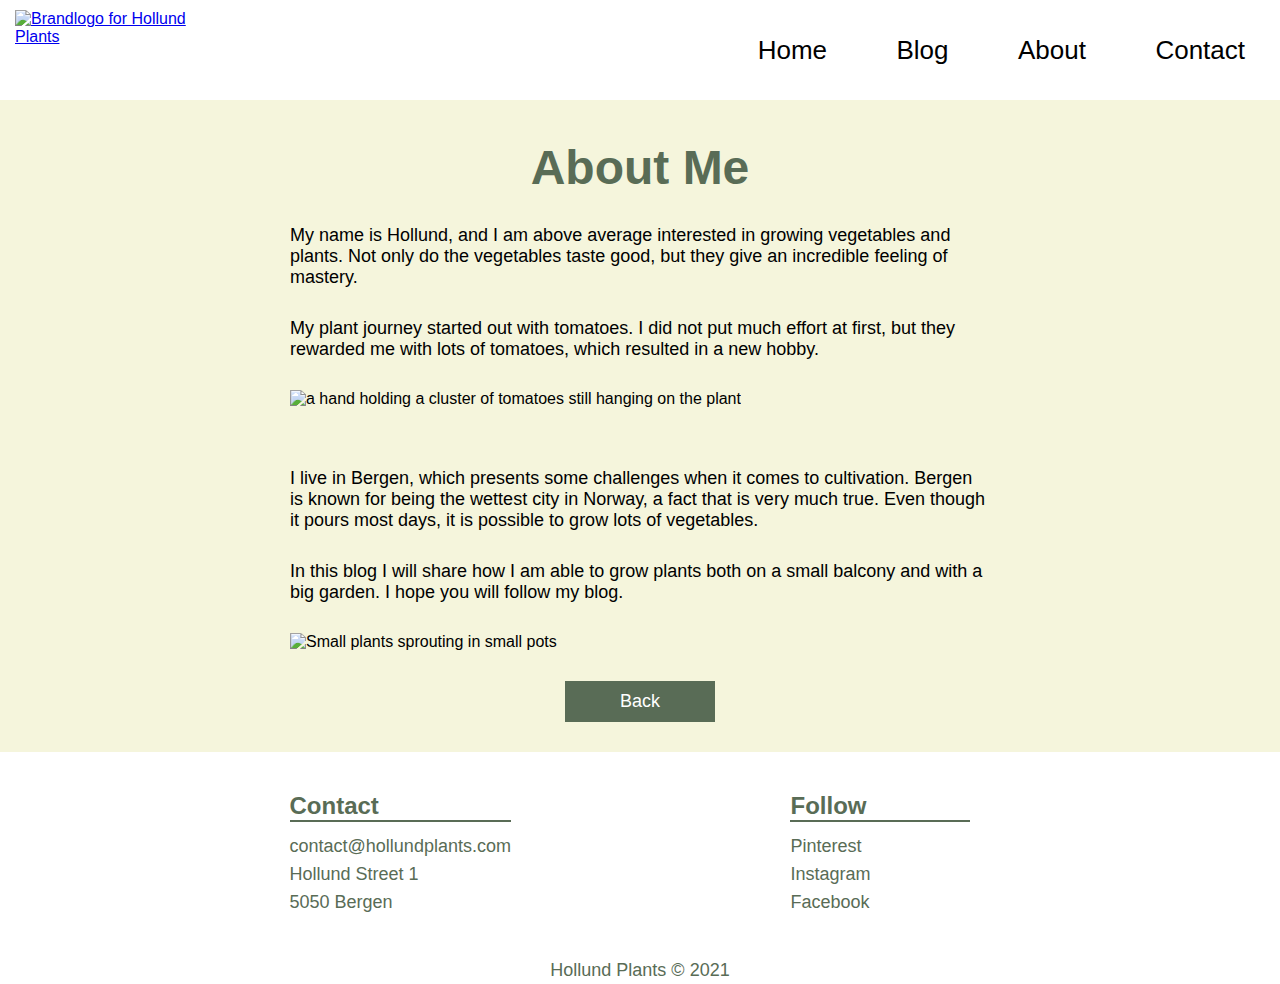
==== about.html @ 36151e78 "copied all files from project exam 1" ====
<!DOCTYPE html>
<html lang="en">
  <head>
    <script
      src="https://kit.fontawesome.com/fa2c4d853e.js"
      crossorigin="anonymous"
    ></script>
    <meta charset="UTF-8" />
    <meta name="viewport" content="width=device-width, initial-scale=1.0" />
    <title>Hollund Plant - From seed to plant</title>
    <meta name="description" content="Welcome to my blog about plants!" />
    <link href="CSS/styles.css" rel="stylesheet" />
    <link href="CSS/about.css" rel="stylesheet" />
  </head>
  <body>
    <header>
      <div class="dropdown-menu">
        <a href="index.html"
          ><img
            src="Images/plants-logo.png"
            alt="Brandlogo for Hollund Plants"
            class="logo"
        /></a>
        <label for="hamburger-menu">
          <i class="fas fa-bars hamburger-bars"></i>
        </label>
        <input type="checkbox" id="hamburger-menu" />
        <nav>
          <ul>
            <li><a href="index.html">Home</a></li>
            <li><a href="blog.html">Blog</a></li>
            <li><a href="about.html">About</a></li>
            <li><a href="contact.html">Contact</a></li>
          </ul>
        </nav>
      </div>
    </header>
    <main>
      <h1>About Me</h1>
      <section class="about-container">
        <div class="about-box">
          <p class="about-p">
            My name is Hollund, and I am above average interested in growing
            vegetables and plants. Not only do the vegetables taste good, but
            they give an incredible feeling of mastery.
          </p>
          <p class="about-p">
            My plant journey started out with tomatoes. I did not put much
            effort at first, but they rewarded me with lots of tomatoes, which
            resulted in a new hobby.
          </p>
          <img
            src="Images/about.jpg"
            alt="a hand holding a cluster of tomatoes still hanging on the plant"
            class="about-img"
          />
          <p class="about-p">
            I live in Bergen, which presents some challenges when it comes to
            cultivation. Bergen is known for being the wettest city in Norway, a
            fact that is very much true. Even though it pours most days, it is
            possible to grow lots of vegetables.
          </p>
          <p class="about-p">
            In this blog I will share how I am able to grow plants both on a
            small balcony and with a big garden. I hope you will follow my blog.
          </p>
          <img
            src="Images/about2.jpg"
            alt="Small plants sprouting in small pots"
            class="about-img"
          />
        </div>
      </section>
      <div class="back-div">
        <a href="index.html"><button class="back-btn">Back</button></a>
      </div>
    </main>
    <div class="footer-container"></div>
    <footer>
      <section class="footer-sections">
        <div class="footer-column">
          <h4>Contact</h4>
          <h5>contact@hollundplants.com</h5>
          <h5>Hollund Street 1</h5>
          <h5>5050 Bergen</h5>
        </div>
        <div class="footer-column">
          <h4>Follow</h4>
          <h5>Pinterest</h5>
          <h5>Instagram</h5>
          <h5>Facebook</h5>
        </div>
      </section>
      <h5 class="copywrite">Hollund Plants &copy 2021</h5>
    </footer>
  </body>
</html>
---- CSS/styles.css ----
:root {
  --beige: #f5f5dc;
  --green: #596c56;
  --white: #ffffff;
  --black: #000000;
}

* {
  margin: 0;
  padding: 0;
  box-sizing: border-box;
  font-family: Arial, Helvetica, sans-serif;
}

h1 {
  font-size: 36px;
  color: var(--green);
  text-align: center;
  margin-top: 40px;
}

.back-div {
  text-align: center;
  margin-bottom: 30px;
}

.back-btn {
  border: none;
  background-color: var(--green);
  color: var(--white);
  padding: 10px;
  cursor: pointer;
  font-size: 18px;
  width: 150px;
  text-align: center;
}

body {
  background-color: var(--beige);
}

/* Navigation */

header {
  height: 100px;
  background-color: var(--white);
  padding: 10px 0;
}

.dropdown-menu {
  display: flex;
  justify-content: space-between;
  padding: 0 15px;
}

.logo {
  height: 80px;
}

.hamburger-bars {
  font-size: 26px;
  color: var(--green);
  line-height: 80px;
}

nav {
  z-index: 9999;
  position: absolute;
  background-color: var(--white);
  top: 100px;
  left: 0;
  width: 100%;
}

nav ul {
  list-style-type: none;
  max-height: 0;
  overflow: hidden;
}

nav ul li {
  padding: 0 10px;
}

nav ul li a {
  display: inline-block;
  padding: 10px;
  margin-left: 15px;
  color: var(--black);
  text-decoration: none;
  font-size: 24px;
}

nav ul li a:hover {
  color: var(--green);
}

#hamburger-menu {
  display: none;
}

#hamburger-menu:checked ~ nav ul {
  max-height: 250px;
  padding: 15px 0;
}

.hero-img {
  max-width: 100%;
}

/*Loading API*/
.loading {
  border: 12px solid var(--white);
  border-top: 12px solid var(--green);
  border-radius: 50%;
  width: 100px;
  height: 100px;
  margin: 50px;
  animation: spin 2s linear infinite;
}

@keyframes spin {
  0% {
    transform: rotate(0deg);
  }
  100% {
    transform: rotate(360deg);
  }
}

/* Footer */

footer {
  background-color: var(--white);
  color: var(--green);
  line-height: 28px;
}

body {
  display: flex;
  min-height: 100vh;
  flex-direction: column;
}

.footer-container {
  flex: 1;
}

.footer-sections {
  padding: 20px 30px;
  display: flex;
  flex-wrap: wrap;
}

.footer-column {
  padding: 20px;
  min-width: 200px;
  list-style: none;
  padding-left: 0;
}

h4 {
  font-size: 24px;
  border-bottom: 2px solid var(--green);
  margin-bottom: 10px;
}

h5 {
  font-size: 18px;
  font-weight: lighter;
}

.copywrite {
  text-align: center;
}

@media only screen and (min-width: 1024px) {
  h1 {
    font-size: 48px;
  }

  .hamburger-bars {
    display: none;
  }

  nav {
    position: relative;
    top: -10px;
  }

  nav ul {
    max-height: 100px;
    margin-top: 25px;
    text-align: right;
  }

  nav ul li {
    display: inline-flex;
    align-content: center;
    padding-left: 20px;
  }

  nav ul li a {
    font-size: 26px;
    padding-bottom: 10px;
  }

  .footer-sections {
    justify-content: space-evenly;
  }
}
---- CSS/about.css ----
.about-container {
  display: flex;
  flex-wrap: wrap;
  justify-content: center;
  align-items: center;
}

.about-box {
  max-width: 300px;
}

.about-img {
  max-width: 300px;
  margin: 15px 0 30px 0;
}

.about-p {
  margin: 30px 0 15px 0;
  font-size: 18px;
}

@media only screen and (min-width: 1024px) {
  .about-box {
    max-width: 700px;
  }

  .about-img {
    max-width: 700px;
  }
}
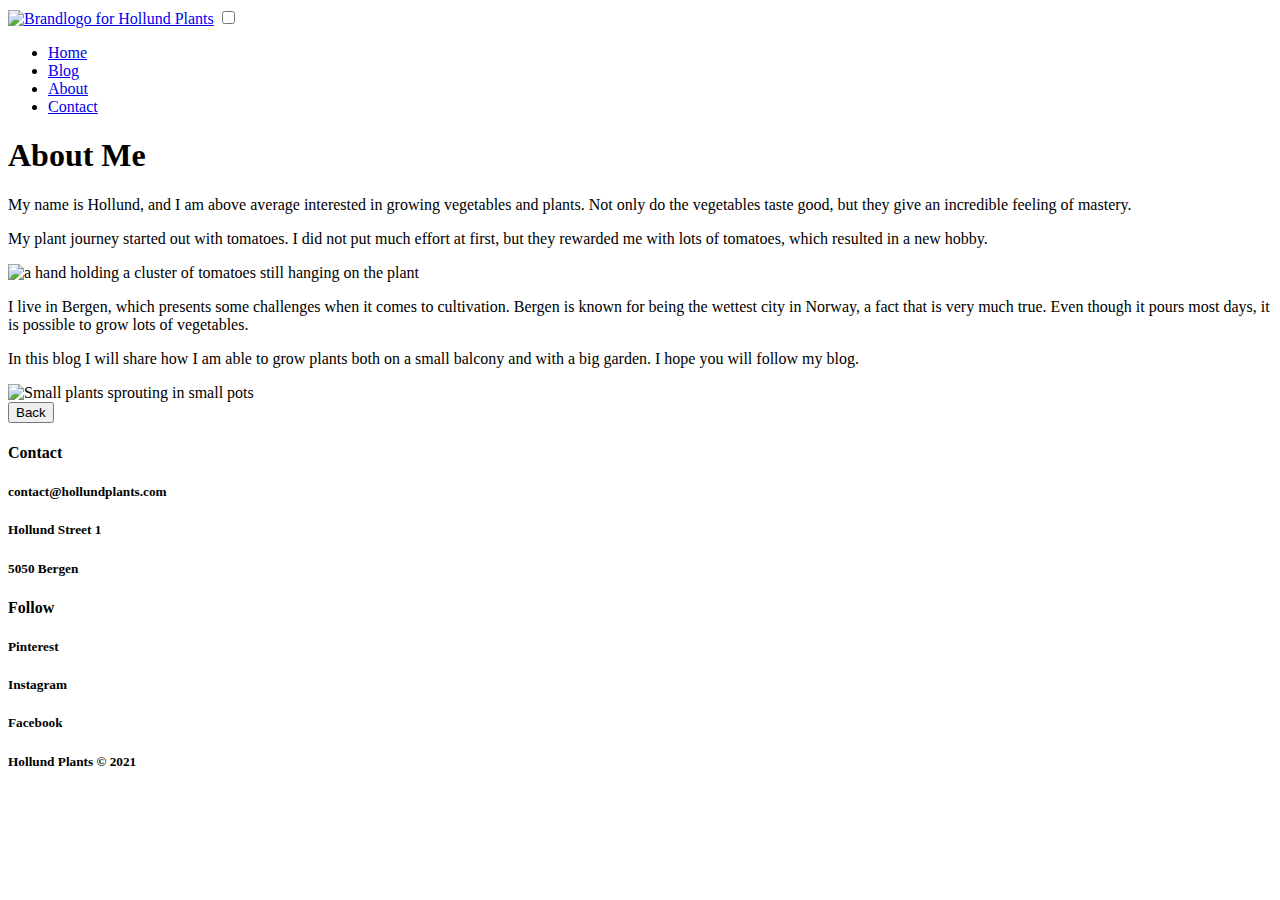
==== commit c2cdf8c6: "changed folders to lowercase letters, and terminate copywrite sign" ====
--- a/about.html
+++ b/about.html
@@ -9,8 +9,8 @@
     <meta name="viewport" content="width=device-width, initial-scale=1.0" />
     <title>Hollund Plant - From seed to plant</title>
     <meta name="description" content="Welcome to my blog about plants!" />
-    <link href="CSS/styles.css" rel="stylesheet" />
-    <link href="CSS/about.css" rel="stylesheet" />
+    <link href="css/styles.css" rel="stylesheet" />
+    <link href="css/about.css" rel="stylesheet" />
   </head>
   <body>
     <header>
@@ -91,7 +91,7 @@
           <h5>Facebook</h5>
         </div>
       </section>
-      <h5 class="copywrite">Hollund Plants &copy 2021</h5>
+      <h5 class="copywrite">Hollund Plants &copy; 2021</h5>
     </footer>
   </body>
 </html>
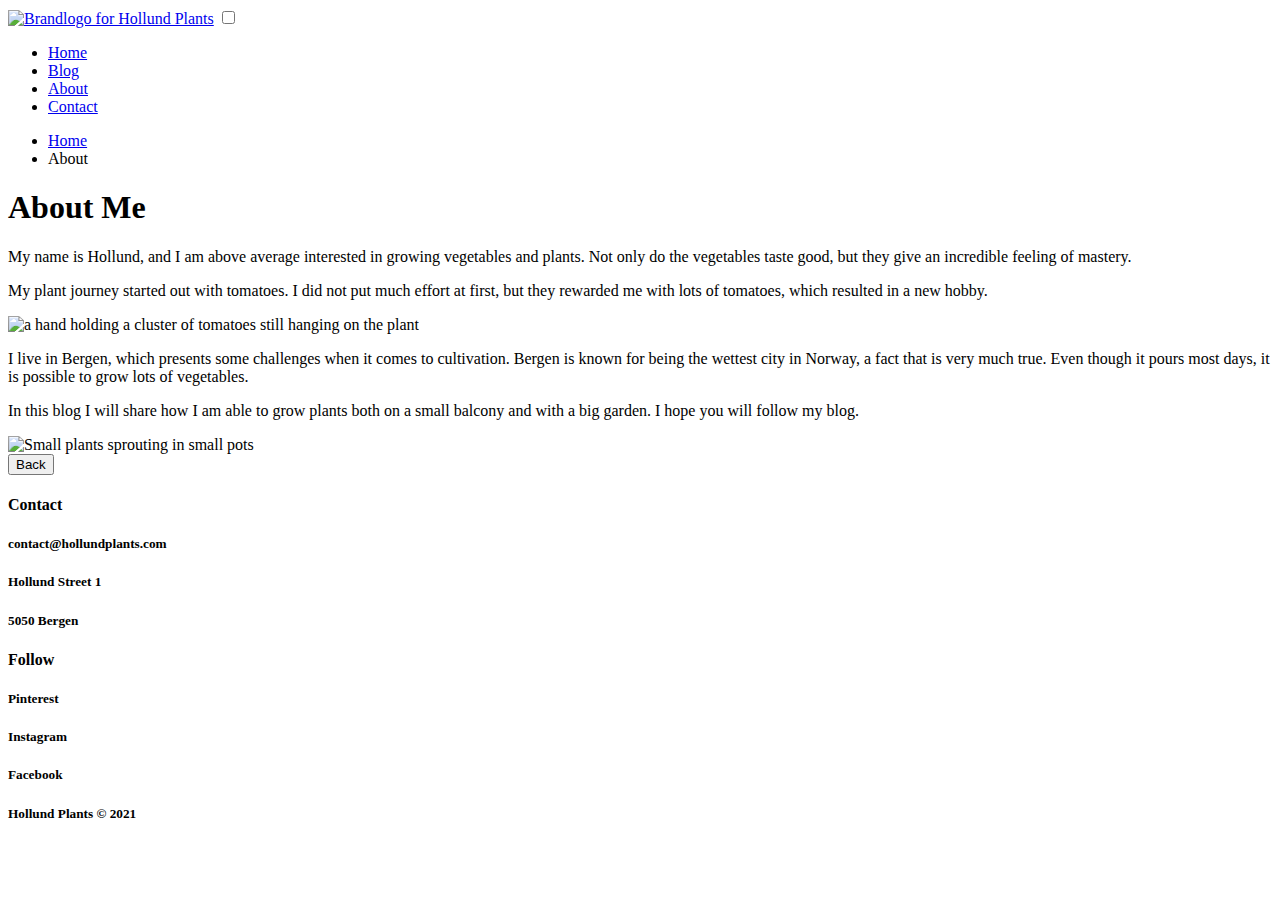
==== commit 00ce1384: "added breadcrumb navigation to all pages" ====
--- a/about.html
+++ b/about.html
@@ -36,6 +36,10 @@
       </div>
     </header>
     <main>
+      <ul class="breadcrumbs">
+        <li><a href="index.html">Home</a></li>
+        <li>About</li>
+      </ul>
       <h1>About Me</h1>
       <section class="about-container">
         <div class="about-box">
